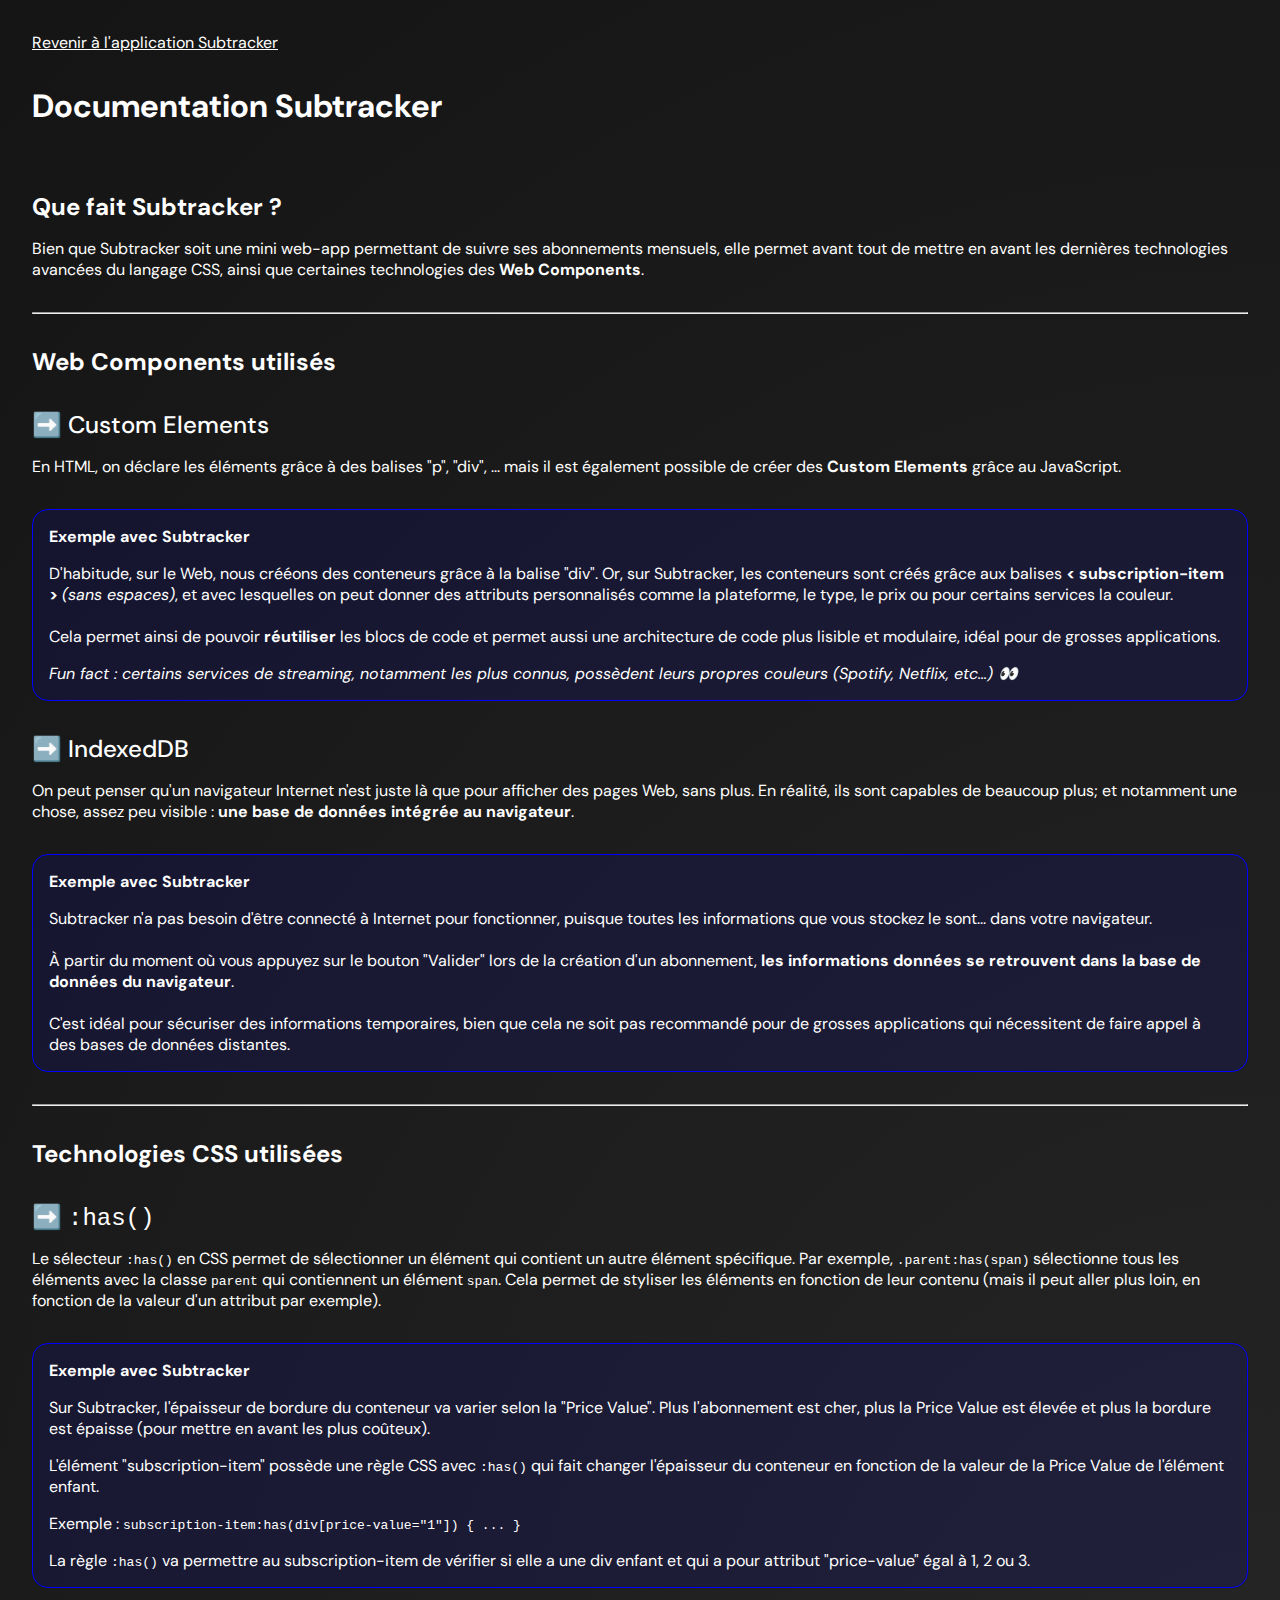
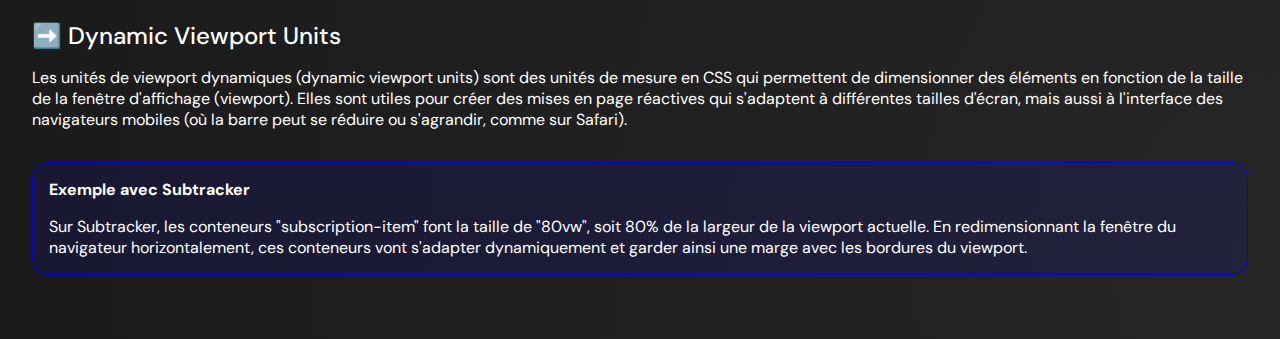
==== documentation.html @ e140221b "Integrated IndexedDB & documentation" ====
<!DOCTYPE html>
<html lang="en">

<head>
    <meta charset="UTF-8">
    <meta name="viewport" content="width=device-width, initial-scale=1.0">
    <title>Documentation Subtracker</title>
    <link rel="stylesheet" href="documentation.css">
</head>

<body>
    <a href="index.html">Revenir à l'application Subtracker</a>

    <div class="section">
        <h1>Documentation Subtracker</h1>
    </div>

    <div class="section">
        <h2>Que fait Subtracker ?</h2>
        <p>Bien que Subtracker soit une mini web-app permettant de suivre ses abonnements mensuels, elle permet avant
            tout de <b></b>mettre en avant les dernières technologies avancées du langage CSS</b>, ainsi que certaines
            technologies des <b>Web Components</b>.</p>
    </div>

    <hr>

    <div class="section">
        <h2>Web Components utilisés</h2>
        <h3>➡️ Custom Elements</h3>
        <p>En HTML, on déclare les éléments grâce à des balises "p", "div", ... mais il est également possible de créer
        des <b>Custom Elements</b> grâce au JavaScript.</p>
        <div class="info">
            <h4>Exemple avec Subtracker</h4>
            <p>D'habitude, sur le Web, nous crééons des conteneurs grâce à la balise "div". Or, sur Subtracker, les conteneurs sont créés grâce aux balises <b>< subscription-item ></b> <i>(sans espaces)</i>, et avec lesquelles on peut donner des attributs personnalisés comme la plateforme, le type, le prix ou pour certains services la couleur.<br><br>Cela permet ainsi de pouvoir <b>réutiliser</b> les blocs de code et permet aussi une architecture de code plus lisible et modulaire, idéal pour de grosses applications.</p>
            <p><i>Fun fact : certains services de streaming, notamment les plus connus, possèdent leurs propres couleurs (Spotify, Netflix, etc...) 👀</i></p>
        </div>

        <h3>➡️ IndexedDB</h3>
        <p>On peut penser qu'un navigateur Internet n'est juste là que pour afficher des pages Web, sans plus. En réalité, ils sont capables de beaucoup plus; et notamment une chose, assez peu visible : <b>une base de données intégrée au navigateur</b>.</p>
        <div class="info">
            <h4>Exemple avec Subtracker</h4>
            <p>Subtracker n'a pas besoin d'être connecté à Internet pour fonctionner, puisque toutes les informations que vous stockez le sont... dans votre navigateur.<br><br>À partir du moment où vous appuyez sur le bouton "Valider" lors de la création d'un abonnement, <b>les informations données se retrouvent dans la base de données du navigateur</b>.<br><br>C'est idéal pour sécuriser des informations temporaires, bien que cela ne soit pas recommandé pour de grosses applications qui nécessitent de faire appel à des bases de données distantes.</p>
        </div>
    </div>

    <hr>

    <div class="section">
        <h2>Technologies CSS utilisées</h2>
        <h3>➡️ <code>:has()</code></h3>
        <p>Le sélecteur <code>:has()</code> en CSS permet de sélectionner un élément qui contient un autre élément spécifique. Par exemple, <code>.parent:has(span)</code> sélectionne tous les éléments avec la classe <code>parent</code> qui contiennent un élément <code>span</code>. Cela permet de styliser les éléments en fonction de leur contenu (mais il peut aller plus loin, en fonction de la valeur d'un attribut par exemple).</p>
        <div class="info">
            <h4>Exemple avec Subtracker</h4>
            <p>Sur Subtracker, l'épaisseur de bordure du conteneur va varier selon la "Price Value". Plus l'abonnement est cher, plus la Price Value est élevée et plus la bordure est épaisse (pour mettre en avant les plus coûteux).</p>
            <p>L'élément "subscription-item" possède une règle CSS avec <code>:has()</code> qui fait changer l'épaisseur du conteneur en fonction de la valeur de la Price Value de l'élément enfant.</p>
            <p>Exemple : <code>subscription-item:has(div[price-value="1"]) { ... }</code></p>
            <p>La règle <code>:has()</code> va permettre au subscription-item de vérifier si elle a une div enfant et qui a pour attribut "price-value" égal à 1, 2 ou 3.</p>
        </div>

        <h3>➡️ Dynamic Viewport Units</h3>
        <p>Les unités de viewport dynamiques (dynamic viewport units) sont des unités de mesure en CSS qui permettent de dimensionner des éléments en fonction de la taille de la fenêtre d'affichage (viewport). Elles sont utiles pour créer des mises en page réactives qui s'adaptent à différentes tailles d'écran, mais aussi à l'interface des navigateurs mobiles (où la barre peut se réduire ou s'agrandir, comme sur Safari).</p>
        <div class="info">
            <h4>Exemple avec Subtracker</h4>
            <p>Sur Subtracker, les conteneurs "subscription-item" font la taille de "80vw", soit 80% de la largeur de la viewport actuelle. En redimensionnant la fenêtre du navigateur horizontalement, ces conteneurs vont s'adapter dynamiquement et garder ainsi une marge avec les bordures du viewport.</p>
        </div>
    </div>

</body>

</html>
---- documentation.css ----
@import url('https://fonts.googleapis.com/css2?family=DM+Sans:ital,opsz,wght@0,9..40,100..1000;1,9..40,100..1000&display=swap');

* {
    margin: 0;
    padding: 0;
    box-sizing: border-box;
}

body {
    font-family: "DM Sans", system-ui, -apple-system, BlinkMacSystemFont, 'Segoe UI', Roboto, Oxygen, Ubuntu, Cantarell, 'Open Sans', 'Helvetica Neue', sans-serif;
    color: white;
    background: radial-gradient(250.37% 200.09% at 100% 96.52%, #272626 0%, #0A0A0A 100%);    
    display: flex;
    flex-direction: column;
    height: max-content;
    min-height: calc(100vh - 32dvh);
    margin: 2rem;
}

a {
    color: white;
}

div.section {
    display: flex;
    flex-direction: column;
    margin: 2rem 0;
    gap: 1rem;
}

div.info {
    display: flex;
    flex-direction: column;
    margin-top: 1rem;
    border: solid 1px blue;
    padding: 1rem;
    background-color: rgba(0, 0, 255, 0.1);
    border-radius: 1rem;
    gap: 1rem;
}

div.section h3 {
    font-size: 1.5rem;
    font-weight: 500;
    margin-top: 1rem;
}
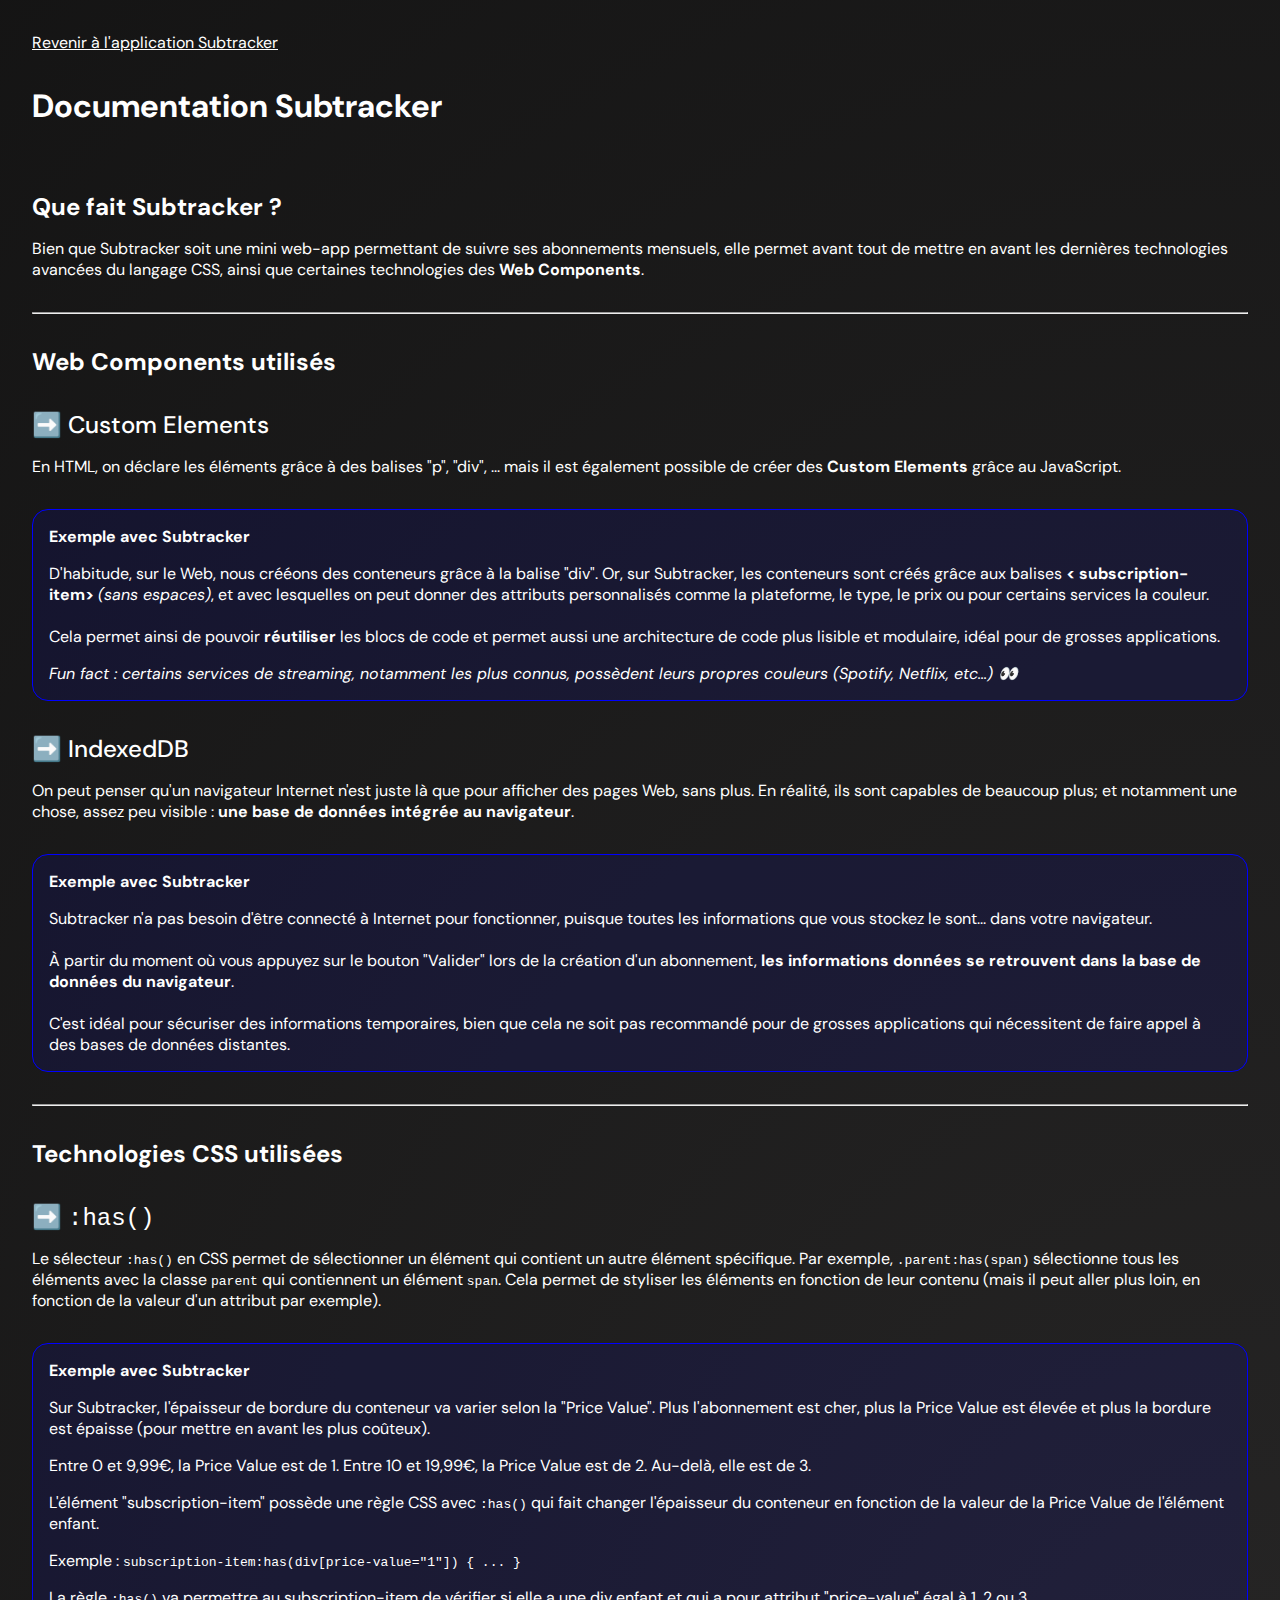
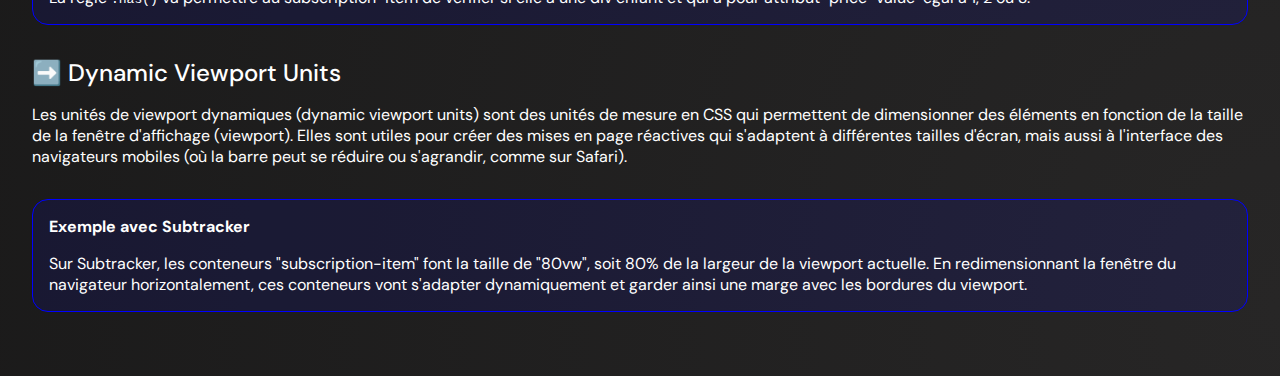
==== commit 98ee750b: "Change documentation page" ====
--- a/documentation.html
+++ b/documentation.html
@@ -28,18 +28,33 @@
         <h2>Web Components utilisés</h2>
         <h3>➡️ Custom Elements</h3>
         <p>En HTML, on déclare les éléments grâce à des balises "p", "div", ... mais il est également possible de créer
-        des <b>Custom Elements</b> grâce au JavaScript.</p>
+            des <b>Custom Elements</b> grâce au JavaScript.</p>
         <div class="info">
             <h4>Exemple avec Subtracker</h4>
-            <p>D'habitude, sur le Web, nous crééons des conteneurs grâce à la balise "div". Or, sur Subtracker, les conteneurs sont créés grâce aux balises <b>< subscription-item ></b> <i>(sans espaces)</i>, et avec lesquelles on peut donner des attributs personnalisés comme la plateforme, le type, le prix ou pour certains services la couleur.<br><br>Cela permet ainsi de pouvoir <b>réutiliser</b> les blocs de code et permet aussi une architecture de code plus lisible et modulaire, idéal pour de grosses applications.</p>
-            <p><i>Fun fact : certains services de streaming, notamment les plus connus, possèdent leurs propres couleurs (Spotify, Netflix, etc...) 👀</i></p>
+            <p>D'habitude, sur le Web, nous crééons des conteneurs grâce à la balise "div". Or, sur Subtracker, les
+                conteneurs sont créés grâce aux balises <b>
+                    < subscription-item>
+                </b> <i>(sans espaces)</i>, et avec lesquelles on peut donner des attributs personnalisés comme la
+                plateforme, le type, le prix ou pour certains services la couleur.<br><br>Cela permet ainsi de pouvoir
+                <b>réutiliser</b> les blocs de code et permet aussi une architecture de code plus lisible et modulaire,
+                idéal pour de grosses applications.
+            </p>
+            <p><i>Fun fact : certains services de streaming, notamment les plus connus, possèdent leurs propres couleurs
+                    (Spotify, Netflix, etc...) 👀</i></p>
         </div>
 
         <h3>➡️ IndexedDB</h3>
-        <p>On peut penser qu'un navigateur Internet n'est juste là que pour afficher des pages Web, sans plus. En réalité, ils sont capables de beaucoup plus; et notamment une chose, assez peu visible : <b>une base de données intégrée au navigateur</b>.</p>
+        <p>On peut penser qu'un navigateur Internet n'est juste là que pour afficher des pages Web, sans plus. En
+            réalité, ils sont capables de beaucoup plus; et notamment une chose, assez peu visible : <b>une base de
+                données intégrée au navigateur</b>.</p>
         <div class="info">
             <h4>Exemple avec Subtracker</h4>
-            <p>Subtracker n'a pas besoin d'être connecté à Internet pour fonctionner, puisque toutes les informations que vous stockez le sont... dans votre navigateur.<br><br>À partir du moment où vous appuyez sur le bouton "Valider" lors de la création d'un abonnement, <b>les informations données se retrouvent dans la base de données du navigateur</b>.<br><br>C'est idéal pour sécuriser des informations temporaires, bien que cela ne soit pas recommandé pour de grosses applications qui nécessitent de faire appel à des bases de données distantes.</p>
+            <p>Subtracker n'a pas besoin d'être connecté à Internet pour fonctionner, puisque toutes les informations
+                que vous stockez le sont... dans votre navigateur.<br><br>À partir du moment où vous appuyez sur le
+                bouton "Valider" lors de la création d'un abonnement, <b>les informations données se retrouvent dans la
+                    base de données du navigateur</b>.<br><br>C'est idéal pour sécuriser des informations temporaires,
+                bien que cela ne soit pas recommandé pour de grosses applications qui nécessitent de faire appel à des
+                bases de données distantes.</p>
         </div>
     </div>
 
@@ -48,20 +63,35 @@
     <div class="section">
         <h2>Technologies CSS utilisées</h2>
         <h3>➡️ <code>:has()</code></h3>
-        <p>Le sélecteur <code>:has()</code> en CSS permet de sélectionner un élément qui contient un autre élément spécifique. Par exemple, <code>.parent:has(span)</code> sélectionne tous les éléments avec la classe <code>parent</code> qui contiennent un élément <code>span</code>. Cela permet de styliser les éléments en fonction de leur contenu (mais il peut aller plus loin, en fonction de la valeur d'un attribut par exemple).</p>
+        <p>Le sélecteur <code>:has()</code> en CSS permet de sélectionner un élément qui contient un autre élément
+            spécifique. Par exemple, <code>.parent:has(span)</code> sélectionne tous les éléments avec la classe
+            <code>parent</code> qui contiennent un élément <code>span</code>. Cela permet de styliser les éléments en
+            fonction de leur contenu (mais il peut aller plus loin, en fonction de la valeur d'un attribut par exemple).
+        </p>
         <div class="info">
             <h4>Exemple avec Subtracker</h4>
-            <p>Sur Subtracker, l'épaisseur de bordure du conteneur va varier selon la "Price Value". Plus l'abonnement est cher, plus la Price Value est élevée et plus la bordure est épaisse (pour mettre en avant les plus coûteux).</p>
-            <p>L'élément "subscription-item" possède une règle CSS avec <code>:has()</code> qui fait changer l'épaisseur du conteneur en fonction de la valeur de la Price Value de l'élément enfant.</p>
+            <p>Sur Subtracker, l'épaisseur de bordure du conteneur va varier selon la "Price Value". Plus l'abonnement
+                est cher, plus la Price Value est élevée et plus la bordure est épaisse (pour mettre en avant les plus
+                coûteux).</p>
+            <p>Entre 0 et 9,99€, la Price Value est de 1. Entre 10 et 19,99€, la Price Value est de 2. Au-delà, elle est
+                de 3.</p>
+            <p>L'élément "subscription-item" possède une règle CSS avec <code>:has()</code> qui fait changer l'épaisseur
+                du conteneur en fonction de la valeur de la Price Value de l'élément enfant.</p>
             <p>Exemple : <code>subscription-item:has(div[price-value="1"]) { ... }</code></p>
-            <p>La règle <code>:has()</code> va permettre au subscription-item de vérifier si elle a une div enfant et qui a pour attribut "price-value" égal à 1, 2 ou 3.</p>
+            <p>La règle <code>:has()</code> va permettre au subscription-item de vérifier si elle a une div enfant et
+                qui a pour attribut "price-value" égal à 1, 2 ou 3.</p>
         </div>
 
         <h3>➡️ Dynamic Viewport Units</h3>
-        <p>Les unités de viewport dynamiques (dynamic viewport units) sont des unités de mesure en CSS qui permettent de dimensionner des éléments en fonction de la taille de la fenêtre d'affichage (viewport). Elles sont utiles pour créer des mises en page réactives qui s'adaptent à différentes tailles d'écran, mais aussi à l'interface des navigateurs mobiles (où la barre peut se réduire ou s'agrandir, comme sur Safari).</p>
+        <p>Les unités de viewport dynamiques (dynamic viewport units) sont des unités de mesure en CSS qui permettent de
+            dimensionner des éléments en fonction de la taille de la fenêtre d'affichage (viewport). Elles sont utiles
+            pour créer des mises en page réactives qui s'adaptent à différentes tailles d'écran, mais aussi à
+            l'interface des navigateurs mobiles (où la barre peut se réduire ou s'agrandir, comme sur Safari).</p>
         <div class="info">
             <h4>Exemple avec Subtracker</h4>
-            <p>Sur Subtracker, les conteneurs "subscription-item" font la taille de "80vw", soit 80% de la largeur de la viewport actuelle. En redimensionnant la fenêtre du navigateur horizontalement, ces conteneurs vont s'adapter dynamiquement et garder ainsi une marge avec les bordures du viewport.</p>
+            <p>Sur Subtracker, les conteneurs "subscription-item" font la taille de "80vw", soit 80% de la largeur de la
+                viewport actuelle. En redimensionnant la fenêtre du navigateur horizontalement, ces conteneurs vont
+                s'adapter dynamiquement et garder ainsi une marge avec les bordures du viewport.</p>
         </div>
     </div>
 
